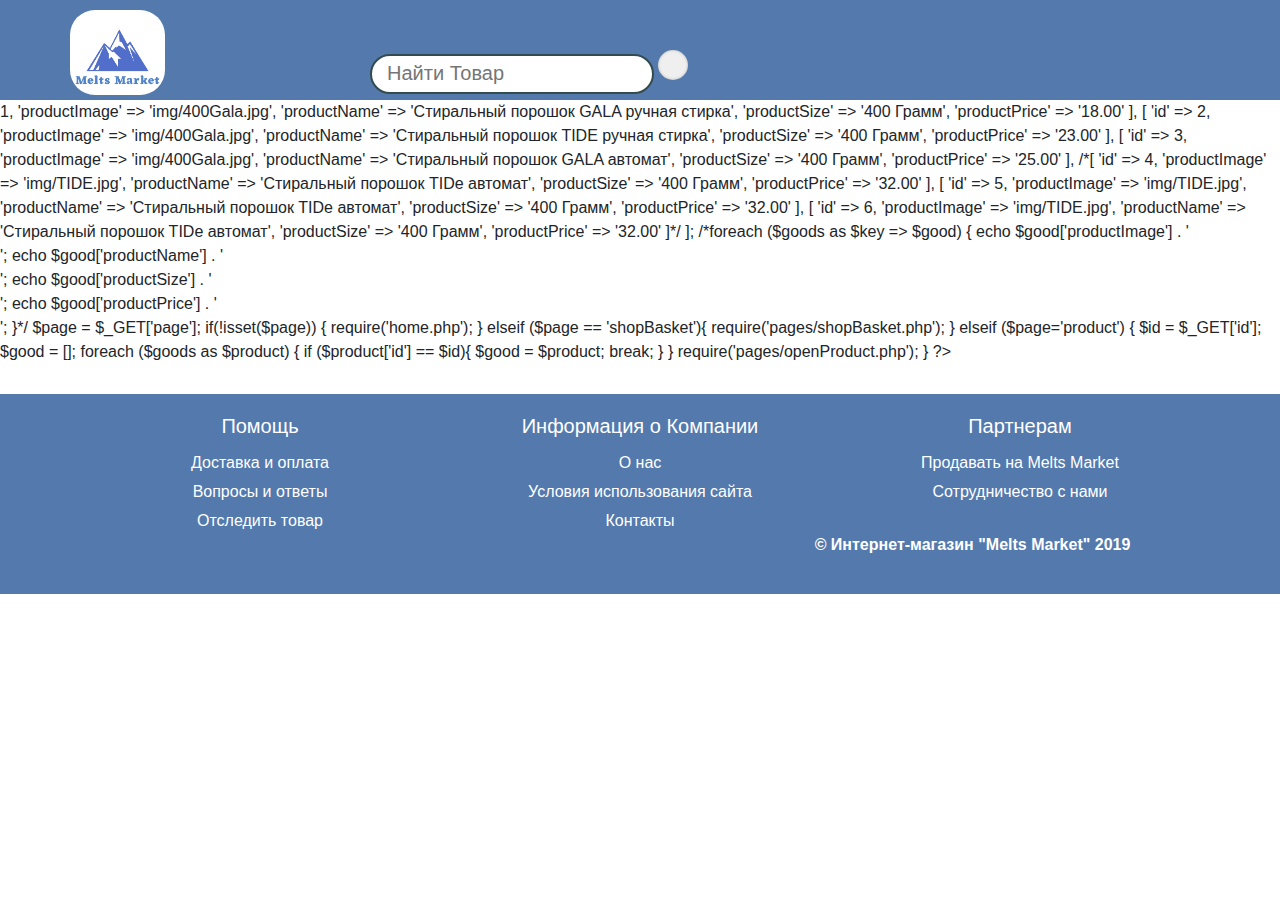
==== index.html @ 7a3b5d83 "Надеюсь в этом трабл" ====
<!DOCTYPE html>
<html lang="en">
<head>	
	<meta charset="UTF-8">
	<meta name="viewport" content="width=device-width, initial-scale=1"> 
	<title>Melts Market</title>
	
    
	
	<link rel="stylesheet" href="css/style.css">
    <link rel="stylesheet" href="https://stackpath.bootstrapcdn.com/bootstrap/4.3.1/css/bootstrap.min.css" integrity="sha384-ggOyR0iXCbMQv3Xipma34MD+dH/1fQ784/j6cY/iJTQUOhcWr7x9JvoRxT2MZw1T" crossorigin="anonymous">
	<link rel="stylesheet" href="https://use.fontawesome.com/releases/v5.8.2/css/all.css" integrity="sha384-oS3vJWv+0UjzBfQzYUhtDYW+Pj2yciDJxpsK1OYPAYjqT085Qq/1cq5FLXAZQ7Ay" crossorigin="anonymous">

</head>
<body>
	<header>
		<div class="container-fluid head">
			<div class="container">
				<div class="row">
				<a class="col-md-1 " id="logo" href="/"></a>
				<div class="col-md-2"></div>
				<form class="col-md-4" id="headerSearch">
					<input type="search" id="searchLine" placeholder="Найти Товар"> 
			     	<button  id="searchButton" type="submit"><i class="fas fa-search"></i>
				  	</button>
				</form>
				<div class="col-md-1"></div>
				<div class="col-md-4" id="account">
		 			<a class="col-md-1" id="profile" href="#"><i class="far fa-user fa-4x"></i></a>
		 			<a class="col-md-1" id="actualProduct" href="#"><i class="far fa-heart fa-4x"></i></a>
		 			<a class="col-md-1" id="shopBacket" href="index.php?page=shopBasket"><i class="fas fa-shopping-cart fa-4x"></i></a>
			 	</div>
			 	</div>
			</div>
		</div>
	</header>



<div id="content">
	<?php

		$goods = [
			[
				'id' => 1,
				'productImage' => 'img/400Gala.jpg',
				'productName' => 'Стиральный порошок GALA ручная стирка',
				'productSize' => '400 Грамм',
				'productPrice' => '18.00'
			],
			[
				'id' => 2,
				'productImage' => 'img/400Gala.jpg',
				'productName' => 'Стиральный порошок TIDE ручная стирка',
				'productSize' => '400 Грамм',
				'productPrice' => '23.00'
			],
			[
				'id' => 3,
				'productImage' => 'img/400Gala.jpg',
				'productName' => 'Стиральный порошок GALA автомат',
				'productSize' => '400 Грамм',
				'productPrice' => '25.00'
			],
			/*[	
				'id' => 4,
				'productImage' => 'img/TIDE.jpg',
				'productName' => 'Стиральный порошок TIDe автомат',
				'productSize' => '400 Грамм',
				'productPrice' => '32.00'
			],
			[	
				'id' => 5,
				'productImage' => 'img/TIDE.jpg',
				'productName' => 'Стиральный порошок TIDe автомат',
				'productSize' => '400 Грамм',
				'productPrice' => '32.00'
			],
			[	
				'id' => 6,
				'productImage' => 'img/TIDE.jpg',
				'productName' => 'Стиральный порошок TIDe автомат',
				'productSize' => '400 Грамм',
				'productPrice' => '32.00'
			]*/
		];
		/*foreach ($goods as $key => $good) {
			echo $good['productImage'] . '<br>';
			echo $good['productName'] . '<br>';
			echo $good['productSize'] . '<br>';
			echo $good['productPrice'] . '<br>';

		}*/
		
		$page = $_GET['page'];
		if(!isset($page)) {
			require('home.php');
		} elseif ($page == 'shopBasket'){
			require('pages/shopBasket.php');
		} elseif ($page='product') {
			$id = $_GET['id'];
			$good = [];
			foreach ($goods as $product) {
				if ($product['id'] == $id){
					$good = $product;
					break;
				}
			}
			require('pages/openProduct.php');
		}


	?>
</div>	
	



	<footer>
		<div class="container-fluid">
			<div class="container">
				<div class="row footer" >
					<div class="col-md-4">
						<h5>Помощь</h5>
						<div class="info">Доставка и оплата</div>
						<div class="info">Вопросы и ответы</div>
						<div class="info">Отследить товар</div>
					</div>
					<div class="col-md-4">
						<h5>Информация о Компании</h5>
						<div class="info">О нас</div>
						<div class="info">Условия использования сайта</div>
						<div class="info">Контакты</div>
					</div>
					<div class="col-md-4">
						<h5>Партнерам</h5>
						<div class="info">Продавать на Melts Market</div>
						<div class="info">Сотрудничество с нами</div>
					</div>
				</div>
				<div class="row">
					<div class="col-md-7"></div>
					<div class="col-md-5 MeltsMarket ">&copy Интернет-магазин "Melts Market" 2019</div>
				</div>
			</div>
		</div>
	</footer>
	<script src="https://ajax.googleapis.com/ajax/libs/jquery/3.4.0/jquery.min.js"></script>
  	<script src="https://cdnjs.cloudflare.com/ajax/libs/popper.js/1.14.7/umd/popper.min.js"></script>
  	<script src="https://maxcdn.bootstrapcdn.com/bootstrap/4.3.1/js/bootstrap.min.js"></script>
</body>
</html>
---- css/style.css ----
*{
	margin: 0;
	padding: 0;
}
header {
	height: 100px;
	padding: 10px 0;
	background-color: rgb(83,121,173);
	background-size: cover;
}

a  {
	text-decoration: none;
}
#logo {
	height: 85px;
	border-radius: 25px 25px;
	float: left;
	background: url('../img/Logo.png') no-repeat;
	background-size: cover;
}

#headerSearch{
  	float: left;
  	margin-top: 40px;
}
#searchLine{
  	height: 40px;
  	padding-left: 15px;
  	font-size: 20px;
  	border-radius: 42px;
  	border: 2px solid #324b4e;
  	background: white;
  	outline: none;
  	position: relative;
  	transition: .3s linear;
}
#searchLine:focus {
	width: 300px;
}
#searchButton{
    border: medium none;
    border-radius: 40px 40px;
    cursor: pointer;
    font-size: 16px !important;
  	width: 30px;
 	height: 30px;
    z-index: 105;
    transition: all 0.1s ease-in-out 0s;
    color: #324b4e;
    box-shadow: 0 0 3px rgba(8, 10, 9, 0.25) inset;	  
}
#searchButton:hover {
    box-shadow: 0 0 3px;
    color: rgb(83,121,173);
    background-color: white;
    height: 35px;
    width: 35px;
    top: -1px;
}

#account {
	margin-top: 20px;
}
#account a {
	color: white;
}
#navigation{
	padding: 0;
	margin-top: 30px;
}
#navigation li{
	list-style-type: none;
	text-align: left;
}
#navigation a {
        color: rgb(155,155,155);
        padding: 5px;
        text-decoration: none;
        font-weight: bold;
        display: block;
}
#navigation a i{
	margin-right: 20px;
	text-align: center;
	padding-left: 0px;
}
#navigation a:hover {
	border-radius: 25px 25px;
    background-color: rgba(83,121,173,0.25);
    
}
.products{
	font-size: 18px;
}

.contacts h5{
	color: black;
}
.contacts{
	color: rgb(155,155,155);
}
.ourStores h5{
	color: black;
}
.ourStores{
	color: rgb(155,155,155);
}
#openMap{
	margin-top: 20px;
    border: medium none;
    border-radius: 40px 40px;
    cursor: pointer;
    font-size: 18px !important;
  	width: 200px;
 	height: 30px;
    z-index: 105;
    transition: .15s ease-in-out;
    background-color: rgb(83,121,173);
    color: white;
    box-shadow: 0 0 40px 40px rgb(83,121,173) inset, 0 0 0 0 rgb(83,121,173);	  
}
#openMap:hover {
	background-color: white;
    box-shadow: 0 0 10px 0 rgb(83,121,173) inset, 0 0 10px 5px rgb(83,121,173);
    color: rgb(83,121,173);
    font-weight: bold;
}

.main {
	text-align: center;
}
.headerMostSale {
	text-align: left;
	margin-top: 30px;
}
.fa-dollar-sign {
	margin-left: 5px;
	text-decoration: none;
	color: rgb(83,121,173);
	font-size: 20px;
}
.fa-cart-arrow-down{
	margin-right: 10px;
}
#carousel{
	display: inline-block;
}
.catalog-mostSale{
	margin-top: 30px;
}
.mostSale {
	border-bottom: 2px solid rgb(174,174,174);
	border-right: 2px solid rgb(174,174,174);
	margin-right: 10px;
	margin-left: 10px;
}

.productImage{
	height: 200px;
	background: url('../img/400GalaR.jpg') no-repeat;
	background-size: contain;
}
.productName {
	margin-top: 10px;
	text-align: left;
}
.productPrice{
	margin-top: 10px;
}
.col-md-7.price{
	padding-left: 0px;
	text-align: left;
}
.addTo a{
	text-decoration: none;
	color: rgb(83,121,173);
	font-size: 20px;
}


.fa-thumbs-up{
	margin-right: 10px;
}
.headerMostGood {
	text-align: left;
	margin-top: 30px;
}
#carouselSecond{
	padding-top: 20px;
	height: 324px;
}
.mostGood {
	border-bottom: 2px solid rgb(174,174,174);
	border-right: 2px solid rgb(174,174,174);
	margin-right: 10px;
	margin-left: 10px;
}
.fa-money-bill-wave{
	margin-right: 10px;
}


.headerLowerPrice {
	text-align: left;
	margin-top: 30px;
}
#carouselThird{
	
}
.catalog-lowerPrice {
    margin-top: 30px;
}
.lowerPrice {
	border-bottom: 2px solid rgb(174,174,174);
	border-right: 2px solid rgb(174,174,174);
	margin-right: 10px;
	margin-left: 10px;
}


.carousel-control-prev-icon, .carousel-control-next-icon{
	margin-top: -60px !important;
	background-image: none !important;
}
.carousel-control-prev {
    left: -10px !important;
    padding-right: 20px !important;
    width: 60px !important;
}
.carousel-control-next {
    right: 20px !important;
    width: 60px !important;
}
.carousel-control-prev-icon:after{
	content: '<';
	font-weight: bold;
	font-size: 50px;
	color: blue;
}
.carousel-control-next-icon:after{
	content: '>';
	font-weight: bold;
	font-size: 50px;
	color: blue;
}
.carousel-control-next-icon:hover:after{
    content: '>';
    font-size: 55px;
    color: rgb(83,121,173);
    font-weight: bold;
}
.carousel-control-prev-icon:hover:after{
	content: '<';
    font-size: 55px;
    color: rgb(83,121,173);
    font-weight: bold;
}


footer{
	text-align: center;
	color: white;
	margin-top: 30px;
	height: 200px;
	background-color: rgb(83,121,173);
	background-size: cover;
}
h5{
	padding-top: 20px;
}
.info{
	padding-top: 5px;
}
.MeltsMarket{
	font-weight: bold;
}
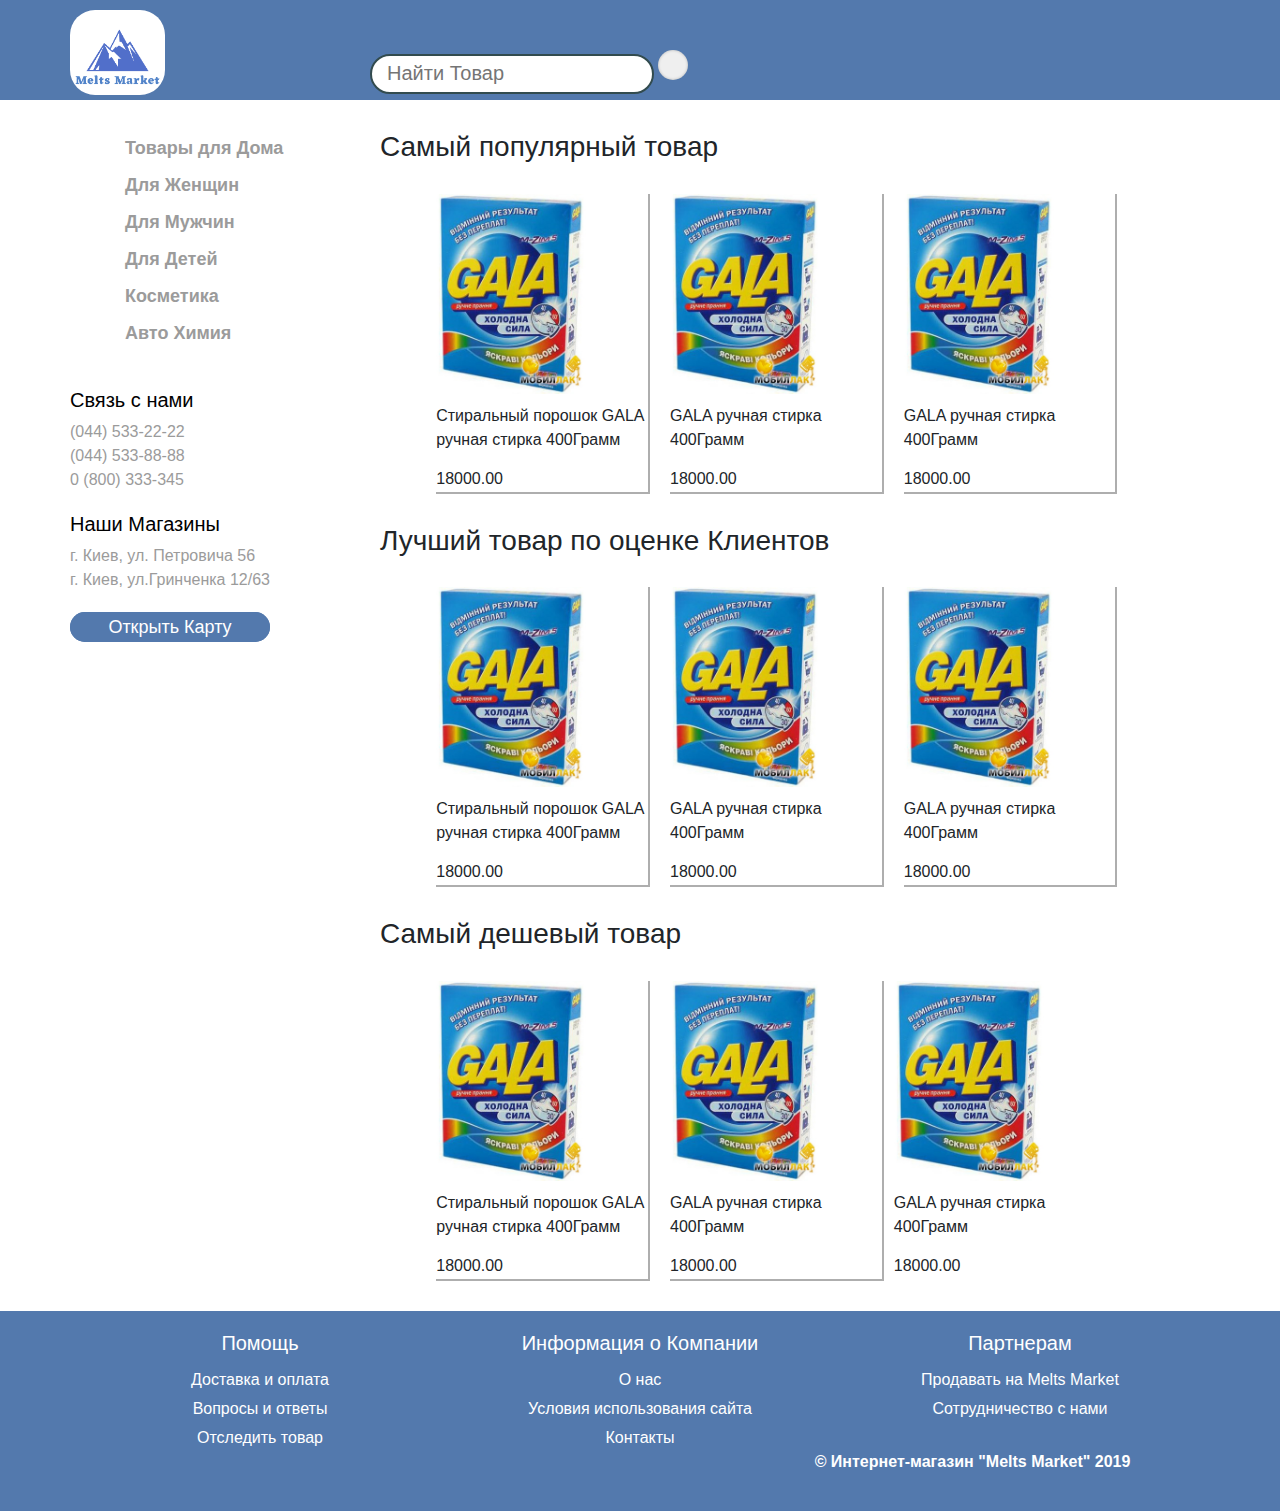
==== commit 54c4622a: "Обновил" ====
--- a/index.html
+++ b/index.html
@@ -38,79 +38,251 @@
 
 
 <div id="content">
-	<?php
-
-		$goods = [
-			[
-				'id' => 1,
-				'productImage' => 'img/400Gala.jpg',
-				'productName' => 'Стиральный порошок GALA ручная стирка',
-				'productSize' => '400 Грамм',
-				'productPrice' => '18.00'
-			],
-			[
-				'id' => 2,
-				'productImage' => 'img/400Gala.jpg',
-				'productName' => 'Стиральный порошок TIDE ручная стирка',
-				'productSize' => '400 Грамм',
-				'productPrice' => '23.00'
-			],
-			[
-				'id' => 3,
-				'productImage' => 'img/400Gala.jpg',
-				'productName' => 'Стиральный порошок GALA автомат',
-				'productSize' => '400 Грамм',
-				'productPrice' => '25.00'
-			],
-			/*[	
-				'id' => 4,
-				'productImage' => 'img/TIDE.jpg',
-				'productName' => 'Стиральный порошок TIDe автомат',
-				'productSize' => '400 Грамм',
-				'productPrice' => '32.00'
-			],
-			[	
-				'id' => 5,
-				'productImage' => 'img/TIDE.jpg',
-				'productName' => 'Стиральный порошок TIDe автомат',
-				'productSize' => '400 Грамм',
-				'productPrice' => '32.00'
-			],
-			[	
-				'id' => 6,
-				'productImage' => 'img/TIDE.jpg',
-				'productName' => 'Стиральный порошок TIDe автомат',
-				'productSize' => '400 Грамм',
-				'productPrice' => '32.00'
-			]*/
-		];
-		/*foreach ($goods as $key => $good) {
-			echo $good['productImage'] . '<br>';
-			echo $good['productName'] . '<br>';
-			echo $good['productSize'] . '<br>';
-			echo $good['productPrice'] . '<br>';
-
-		}*/
-		
-		$page = $_GET['page'];
-		if(!isset($page)) {
-			require('home.php');
-		} elseif ($page == 'shopBasket'){
-			require('pages/shopBasket.php');
-		} elseif ($page='product') {
-			$id = $_GET['id'];
-			$good = [];
-			foreach ($goods as $product) {
-				if ($product['id'] == $id){
-					$good = $product;
-					break;
-				}
-			}
-			require('pages/openProduct.php');
-		}
-
-
-	?>
+	<div class="container-fluid">
+		<div class="container">
+			<div class="row">
+				<div class="col-md-3 left-sidebar" id="navigation">
+						<ul class="products">
+							<li>
+								<a href="#">
+									<i class="col-md-1 fas fa-home fa-2x"></i>
+									<span class="col-md-2 productHome">Товары для Дома</span>
+								</a>
+							</li>
+							<li>
+								<a href="#">
+									<i class="col-md-1 fas fa-female fa-2x "></i>
+									<span class="col-md-2 productWomen">Для Женщин</span>
+								</a>
+							</li>
+							<li>
+								<a href="#">
+									<i class="col-md-1 fas fa-male fa-2x"></i>
+									<span class="col-md-1 productMan">Для Мужчин</span>
+								</a>
+							</li>
+							<li>
+								<a href="#">
+									<i class="col-md-1 fas fa-child fa-2x"></i>
+									<span class="col-md-2 productChild">Для Детей</span>
+								</a>
+							</li>
+							<li>
+								<a href="#">
+									<i class="col-md-1 fas fa-spray-can fa-2x"></i>
+									<span class="col-md-2 productCosmetic">Косметика</span>
+								</a>
+							</li>
+							<li>
+								<a href="#">
+									<i class="col-md-1 fas fa-car fa-2x"></i>
+									<span class="col-md-2 productCar">Авто Химия</span>
+								</a>
+							</li>
+						</ul>
+					<div class="contacts">
+						<h5>Связь с нами</h5>
+						(044) 533-22-22 <br> (044) 533-88-88 <br> 0 (800) 333-345
+					</div>
+					<div class="ourStores">
+						<h5>Наши Магазины</h5>
+						г. Киев, ул. Петровича 56 <br>
+						г. Киев, ул.Гринченка 12/63
+						<button id="openMap" type="submit">Открыть Карту</button>
+					</div>
+				</div>
+
+
+
+
+				<div class="col-md-9 main">
+
+
+
+
+					<h3 class="headerMostSale"><i class="fas fa-cart-arrow-down fa-1x"></i>Самый популярный товар</h3>
+					<div class="row catalog-mostSale">
+						<div class="col-md-1"></div>
+						<div class="col-md-3 mostSale firstMostSale">
+							<div class="row productImage"></div>
+							<div class="row productName">Стиральный порошок GALA ручная стирка 400Грамм</div>
+							<div class="row productPrice">
+								<div class="col-md-7 price">18000.00<i class="fas fa-dollar-sign"></i></div>
+								<div class="col-md-4 addTo">
+									<div class="row">	
+										<div class="col-md-4">
+											<a class="fas fa-heart" href="#"></a>
+										</div>	
+										<div class="col-md-4">
+											<a class="fas fa-shopping-cart fa-1x" href="#"></a>
+										</div>
+									</div>
+								</div>
+							</div>
+						</div>
+						<div class="col-md-3 mostSale secondMostSale">
+							<div class="row productImage"></div>
+							<div class="row productName">GALA ручная стирка 400Грамм</div>
+							<div class="row productPrice">
+								<div class="col-md-7 price">18000.00<i class="fas fa-dollar-sign"></i></div>
+								<div class="col-md-4 addTo">
+									<div class="row">	
+										<div class="col-md-4">
+											<a class="fas fa-heart" href="#"></a>
+										</div>	
+										<div class="col-md-4">
+											<a class="fas fa-shopping-cart fa-1x" href="#"></a>
+										</div>
+									</div>
+								</div>
+							</div>
+						</div>
+						<div class="col-md-3 mostSale thirdMostSale">
+							<div class="row productImage"></div>
+							<div class="row productName">GALA ручная стирка 400Грамм</div>
+							<div class="row productPrice">
+								<div class="col-md-7 price">18000.00<i class="fas fa-dollar-sign"></i></div>
+								<div class="col-md-4 addTo">
+									<div class="row">	
+										<div class="col-md-4">
+											<a class="fas fa-heart" href="#"></a>
+										</div>	
+										<div class="col-md-4">
+											<a class="fas fa-shopping-cart fa-1x" href="#"></a>
+										</div>
+									</div>
+								</div>
+							</div>
+						</div>
+					</div>
+
+
+
+
+					
+					<h3 class="headerMostGood"><i class="fas fa-thumbs-up"></i>Лучший товар по оценке Клиентов</h3>
+					<div class="row catalog-mostSale">
+						<div class="col-md-1"></div>
+						<div class="col-md-3 mostSale firstMostGood">
+							<div class="row productImage"></div>
+							<div class="row productName">Стиральный порошок GALA ручная стирка 400Грамм</div>
+							<div class="row productPrice">
+								<div class="col-md-7 price">18000.00<i class="fas fa-dollar-sign"></i></div>
+								<div class="col-md-4 addTo">
+									<div class="row">	
+										<div class="col-md-4">
+											<a class="fas fa-heart" href="#"></a>
+										</div>	
+										<div class="col-md-4">
+											<a class="fas fa-shopping-cart fa-1x" href="#"></a>
+										</div>
+									</div>
+								</div>
+							</div>
+						</div>
+						<div class="col-md-3 mostSale secondMostGood">
+							<div class="row productImage"></div>
+							<div class="row productName">GALA ручная стирка 400Грамм</div>
+							<div class="row productPrice">
+								<div class="col-md-7 price">18000.00<i class="fas fa-dollar-sign"></i></div>
+								<div class="col-md-4 addTo">
+									<div class="row">	
+										<div class="col-md-4">
+											<a class="fas fa-heart" href="#"></a>
+										</div>	
+										<div class="col-md-4">
+											<a class="fas fa-shopping-cart fa-1x" href="#"></a>
+										</div>
+									</div>
+								</div>
+							</div>
+						</div>
+						<div class="col-md-3 mostSale thirdMostGood">
+							<div class="row productImage"></div>
+							<div class="row productName">GALA ручная стирка 400Грамм</div>
+							<div class="row productPrice">
+								<div class="col-md-7 price">18000.00<i class="fas fa-dollar-sign"></i></div>
+								<div class="col-md-4 addTo">
+									<div class="row">
+										<div class="col-md-4">
+											<a class="fas fa-heart" href="#"></a>
+										</div>	
+										<div class="col-md-4">
+											<a class="fas fa-shopping-cart fa-1x" href="#"></a>
+										</div>
+									</div>
+								</div>
+							</div>
+						</div>
+					</div>
+
+
+
+
+
+
+
+
+
+					<h3 class="headerLowerPrice"><i class="fas fa-money-bill-wave"></i>Самый дешевый товар</h3>
+					<div class="row catalog-lowerPrice">
+						<div class="col-md-1"></div>
+						<div class="col-md-3 lowerPrice firstLowerPrice">
+							<div class="row productImage"></div>
+							<div class="row productName">Стиральный порошок GALA ручная стирка 400Грамм</div>
+							<div class="row productPrice">
+								<div class="col-md-7 price">18000.00<i class="fas fa-dollar-sign"></i></div>
+								<div class="col-md-4 addTo">
+									<div class="row">	
+										<div class="col-md-4">
+											<a class="fas fa-heart" href="#"></a>
+										</div>	
+										<div class="col-md-4">
+											<a class="fas fa-shopping-cart fa-1x" href="#"></a>
+										</div>
+									</div>
+								</div>
+							</div>
+						</div>
+						<div class="col-md-3 lowerPrice secondLowerPrice">
+							<div class="row productImage"></div>
+							<div class="row productName">GALA ручная стирка 400Грамм</div>
+							<div class="row productPrice">
+								<div class="col-md-7 price">18000.00<i class="fas fa-dollar-sign"></i></div>
+								<div class="col-md-4 addTo">
+									<div class="row">	
+										<div class="col-md-4">
+											<a class="fas fa-heart" href="#"></a>
+										</div>	
+										<div class="col-md-4">
+											<a class="fas fa-shopping-cart fa-1x" href="#"></a>
+										</div>
+									</div>
+								</div>
+							</div>
+						</div>
+						<div class="col-md-3 LowerPrice thirdLowerPrice">
+							<div class="row productImage"></div>
+							<div class="row productName">GALA ручная стирка 400Грамм</div>
+							<div class="row productPrice">
+								<div class="col-md-7 price">18000.00<i class="fas fa-dollar-sign"></i></div>
+								<div class="col-md-4 addTo">
+									<div class="row">
+										<div class="col-md-4">
+											<a class="fas fa-heart" href="#"></a>
+										</div>	
+										<div class="col-md-4">
+											<a class="fas fa-shopping-cart" href="#"></a>
+										</div>
+									</div>
+								</div>
+							</div>
+						</div>
+					</div>
+				</div>
+			</div>
+		</div>
+	</div>
 </div>	
 	
 
